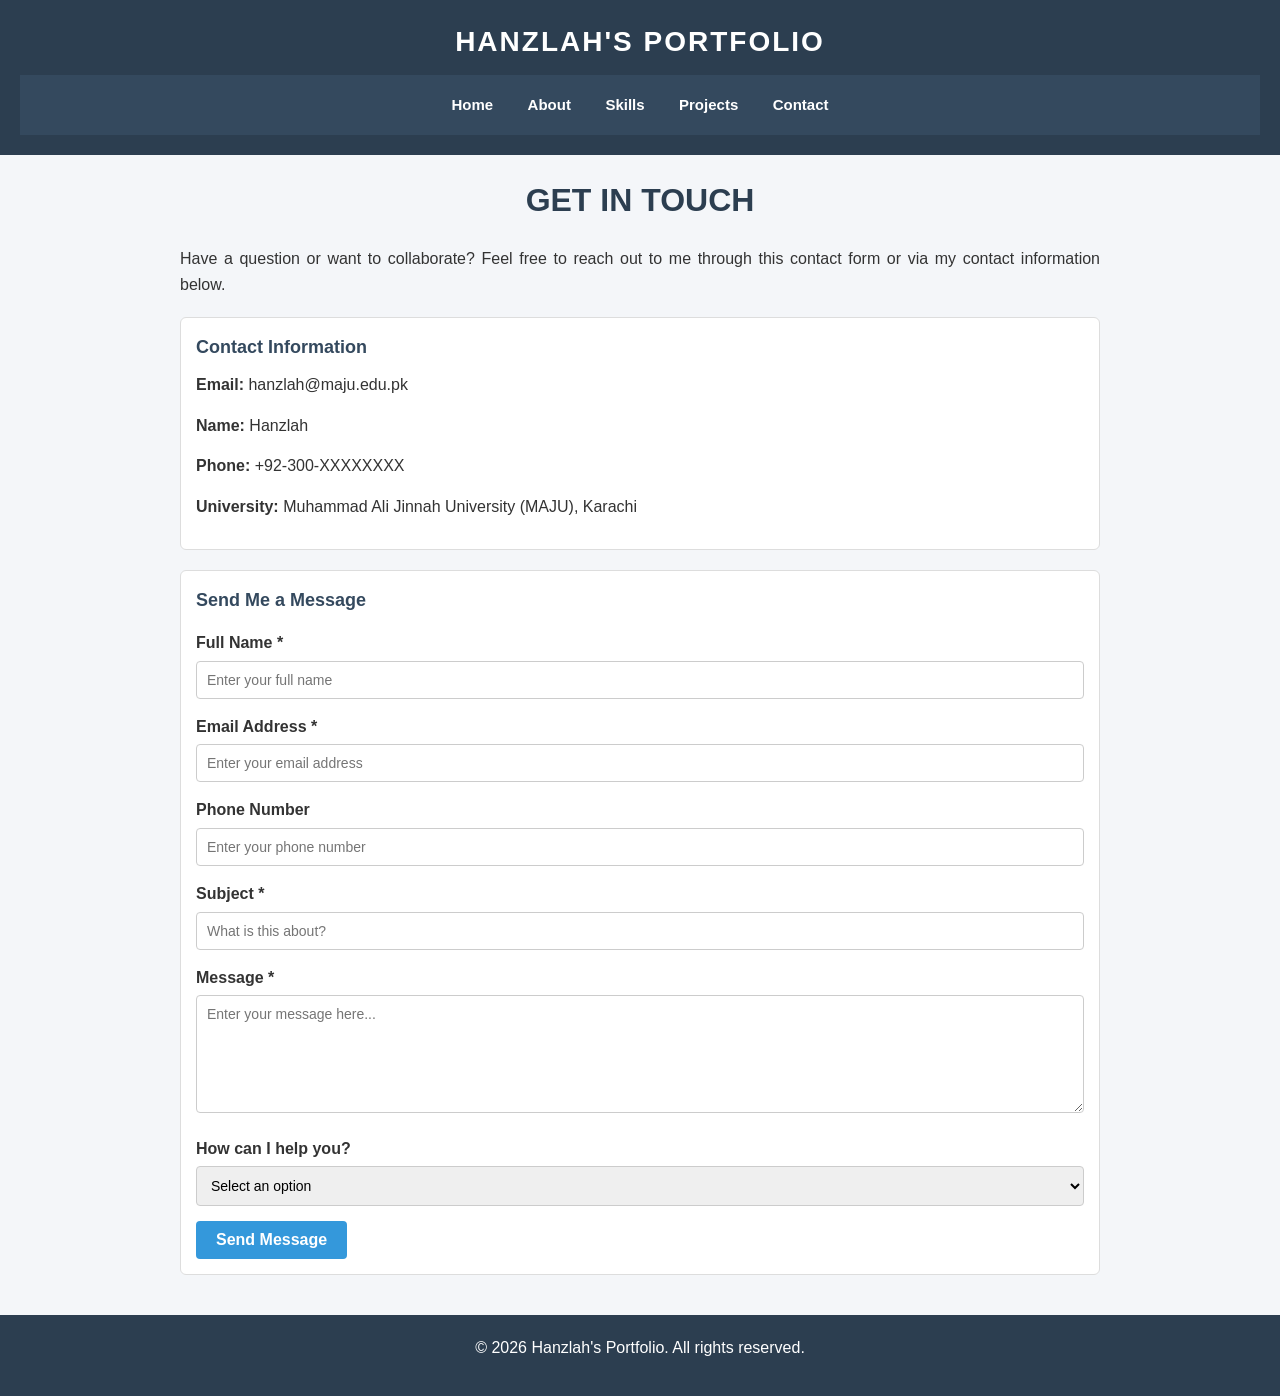
==== contact me.html @ bc557ce4 "Add files via upload" ====
<!DOCTYPE html>
<html lang="en">
<head>
    <meta charset="UTF-8">
    <meta name="viewport" content="width=device-width, initial-scale=1.0">
    <title>My Portfolio - Contact Me</title>
    <link rel='stylesheet' href='style.css'>
</head>
<body>
    <header>
        <div id="page-title">
            HANZLAH'S PORTFOLIO
        </div>
        <nav class="navbar">
            <a href="intro.html">Home</a>
            <a href="education.html">About</a>
            <a href="hobbies.html">Skills</a>
            <a href="projects.html">Projects</a>
            <a href="contact me.html">Contact</a>
        </nav>
    </header>

    <main>
        <article>
            <div class="container">
                <h1>GET IN TOUCH</h1>
                <p>Have a question or want to collaborate? Feel free to reach out to me through this contact form or via my contact information below.</p>

                <div class="section">
                    <h3>Contact Information</h3>
                    <p><strong>Email:</strong> hanzlah@maju.edu.pk</p>
                    <p><strong>Name:</strong> Hanzlah</p>
                    <p><strong>Phone:</strong> +92-300-XXXXXXXX</p>
                    <p><strong>University:</strong> Muhammad Ali Jinnah University (MAJU), Karachi</p>
                </div>

                <div class="section">
                    <h3>Send Me a Message</h3>
                    <form action="https://formsubmit.co/0098c145f335b157dd7a50f7dbe7843c" method="POST" class="contact-form">
                        <div class="form-group">
                            <label for="name">Full Name *</label>
                            <input type="text" id="name" name="name" placeholder="Enter your full name" required>
                        </div>

                        <div class="form-group">
                            <label for="email">Email Address *</label>
                            <input type="email" id="email" name="email" placeholder="Enter your email address" required>
                        </div>

                        <div class="form-group">
                            <label for="phone">Phone Number</label>
                            <input type="tel" id="phone" name="phone" placeholder="Enter your phone number">
                        </div>

                        <div class="form-group">
                            <label for="subject">Subject *</label>
                            <input type="text" id="subject" name="subject" placeholder="What is this about?" required>
                        </div>

                        <div class="form-group">
                            <label for="message">Message *</label>
                            <textarea id="message" name="message" placeholder="Enter your message here..." rows="6" required></textarea>
                        </div>

                        <div class="form-group">
                            <label for="category">How can I help you?</label>
                            <select id="category" name="category">
                                <option value="">Select an option</option>
                                <option value="project">I have a project for you</option>
                                <option value="collaboration">I want to collaborate</option>
                                <option value="feedback">I want to give feedback</option>
                                <option value="other">Other</option>
                            </select>
                        </div>

                        <button type="submit">Send Message</button>
                    </form>
                </div>

            </div>
        </article>
    </main>

    <footer>
        <p>© 2026 Hanzlah's Portfolio. All rights reserved.</p>
    </footer>
</body>
</html>
---- style.css ----
/* 1. Universal Selector - Practices Universal selector */
* {
    margin: 0;
    padding: 0;
    box-sizing: border-box;
}

/* 2. Element Selectors - Practices Element selectors */
body {
    font-family: Arial, Helvetica, sans-serif; /* Practices font-family */
    font-size: 16px; /* Practices font-size */
    line-height: 1.6;
    color: #333333; /* Practices HEX colors */
    background-color: #f4f6f9; /* Practices background-color and HEX */
}

header {
    background-color: rgb(44, 62, 80); /* Practices RGB color */
    color: #ffffff; /* Practices HEX color */
    padding: 20px; /* Practices padding (Box model) */
    text-align: center; /* Practices text alignment */
}

footer {
    background-color: rgb(44, 62, 80); /* Practices RGB color */
    color: #ffffff; /* Practices HEX color */
    padding: 20px; /* Practices padding (Box model) */
    text-align: center; /* Practices text alignment */
}

h1 {
    font-size: 32px; /* Practices font-size */
    font-weight: bold; /* Practices font-weight */
    color: rgb(44, 62, 80); /* Practices RGB color */
    margin-bottom: 20px; /* Practices margin (Box model) */
    text-align: center; /* Practices text alignment */
}

h2 {
    font-size: 24px; /* Practices font-size */
    font-weight: bold; /* Practices font-weight */
    color: #2c3e50; /* Practices HEX color */
    margin: 15px 0; /* Practices margin (Box model) */
    border-bottom: 2px solid #2c3e50; /* Practices border (Box model) */
    padding-bottom: 5px; /* Practices padding (Box model) */
}

h3 {
    font-size: 18px; /* Practices font-size */
    font-weight: bold; /* Practices font-weight */
    color: #34495e;
    margin-bottom: 10px; /* Practices margin (Box model) */
}

p {
    margin-bottom: 15px; /* Practices margin (Box model) */
    text-align: justify; /* Practices text alignment */
}

img {
    display: block;
    max-width: 100%;
    height: auto;
    margin: 20px auto; /* Practices margin (Box model) */
    border: 3px solid #cccccc; /* Practices border (Box model) */
    border-radius: 8px; /* Practices border-radius (Box model) */
    padding: 5px; /* Practices padding (Box model) */
}

table {
    width: 100%;
    border-collapse: collapse;
    margin: 20px 0; /* Practices margin (Box model) */
}

th {
    background-color: rgb(52, 152, 219); /* Practices RGB color */
    color: #ffffff; /* Practices HEX color */
    padding: 10px; /* Practices padding (Box model) */
    font-weight: bold; /* Practices font-weight */
    border: 1px solid #dddddd; /* Practices border (Box model) */
    text-align: left; /* Practices text alignment */
}

td {
    padding: 10px; /* Practices padding (Box model) */
    border: 1px solid #dddddd; /* Practices border (Box model) */
    text-align: left; /* Practices text alignment */
}

ul, ol {
    margin-left: 30px;
    margin-bottom: 20px; /* Practices margin (Box model) */
}

li {
    margin-bottom: 5px; /* Practices margin (Box model) */
}

/* 3. ID Selector - Practices ID selector */
#page-title {
    font-size: 28px; /* Practices font-size */
    font-weight: bold; /* Practices font-weight */
    letter-spacing: 2px;
}

/* 4. Class Selectors - Practices Class selectors */

/* Container wrapper (Kept in HTML, but removed shadow/visual box styling in CSS) */
.container {
    max-width: 960px; /* Limits width nicely */
    margin: 0 auto; /* Centers the content */
    padding: 20px; /* Practices padding (Box model) */
}

/* Section styling without shadow/boxes */
.section {
    margin: 20px 0; /* Practices margin (Box model) */
    padding: 15px; /* Practices padding (Box model) */
    border: 1px solid #dddddd; /* Practices border (Box model) */
    border-radius: 6px; /* Practices border-radius (Box model) */
    background-color: #ffffff; /* Simple white background for sections */
}

/* Navigation Bars styling as required by Task 08 */
.navbar {
    background-color: rgb(52, 73, 94); /* Background color (RGB) */
    padding: 10px; /* Padding */
    text-align: center; /* Text alignment */
    margin-top: 10px;
}

.navbar a {
    color: #ffffff; /* Text color (HEX) */
    text-decoration: none;
    padding: 8px 15px; /* Padding */
    font-size: 15px; /* Font size */
    font-weight: bold; /* Font weight */
    display: inline-block;
}

a:hover {
    color: red; 
}

.navbar a:hover{
    background-color: #1abc9c; /* Clean hover color change */
    border-radius: 4px; /* Border radius */
}

/* Social links container custom styling */
.social-links a {
    margin-right: 20px; /* practices margin (box model) */
    font-size: 18px; /* practices font-size */
    font-weight: bold; /* practices font-weight */
}

/* Profile image custom styling */
.profile-image {
    width: 150px;
    height: 150px;
    border-radius: 50%; /* Border radius */
    border: 4px solid #ffffff; /* Border */
    margin: 10px auto; /* Margin */
}

/* Simple Form Styling */
.contact-form {
    margin-top: 15px;
}

.form-group {
    margin-bottom: 15px;
}

label {
    display: block;
    margin-bottom: 5px;
    font-weight: bold;
}

input[type="text"],
input[type="email"],
input[type="tel"],
textarea,
select {
    width: 100%;
    padding: 10px;
    border: 1px solid #cccccc;
    border-radius: 4px;
    font-family: inherit;
    font-size: 14px;
}


button {
    background-color: #3498db;
    color: #ffffff;
    padding: 10px 20px;
    border: none;
    border-radius: 4px;
    font-size: 16px;
    font-weight: bold;
    cursor: pointer;
}

button:hover {
    background-color: #2980b9;
}

footer p{
    color:#ffffff;
    text-align: center;
}
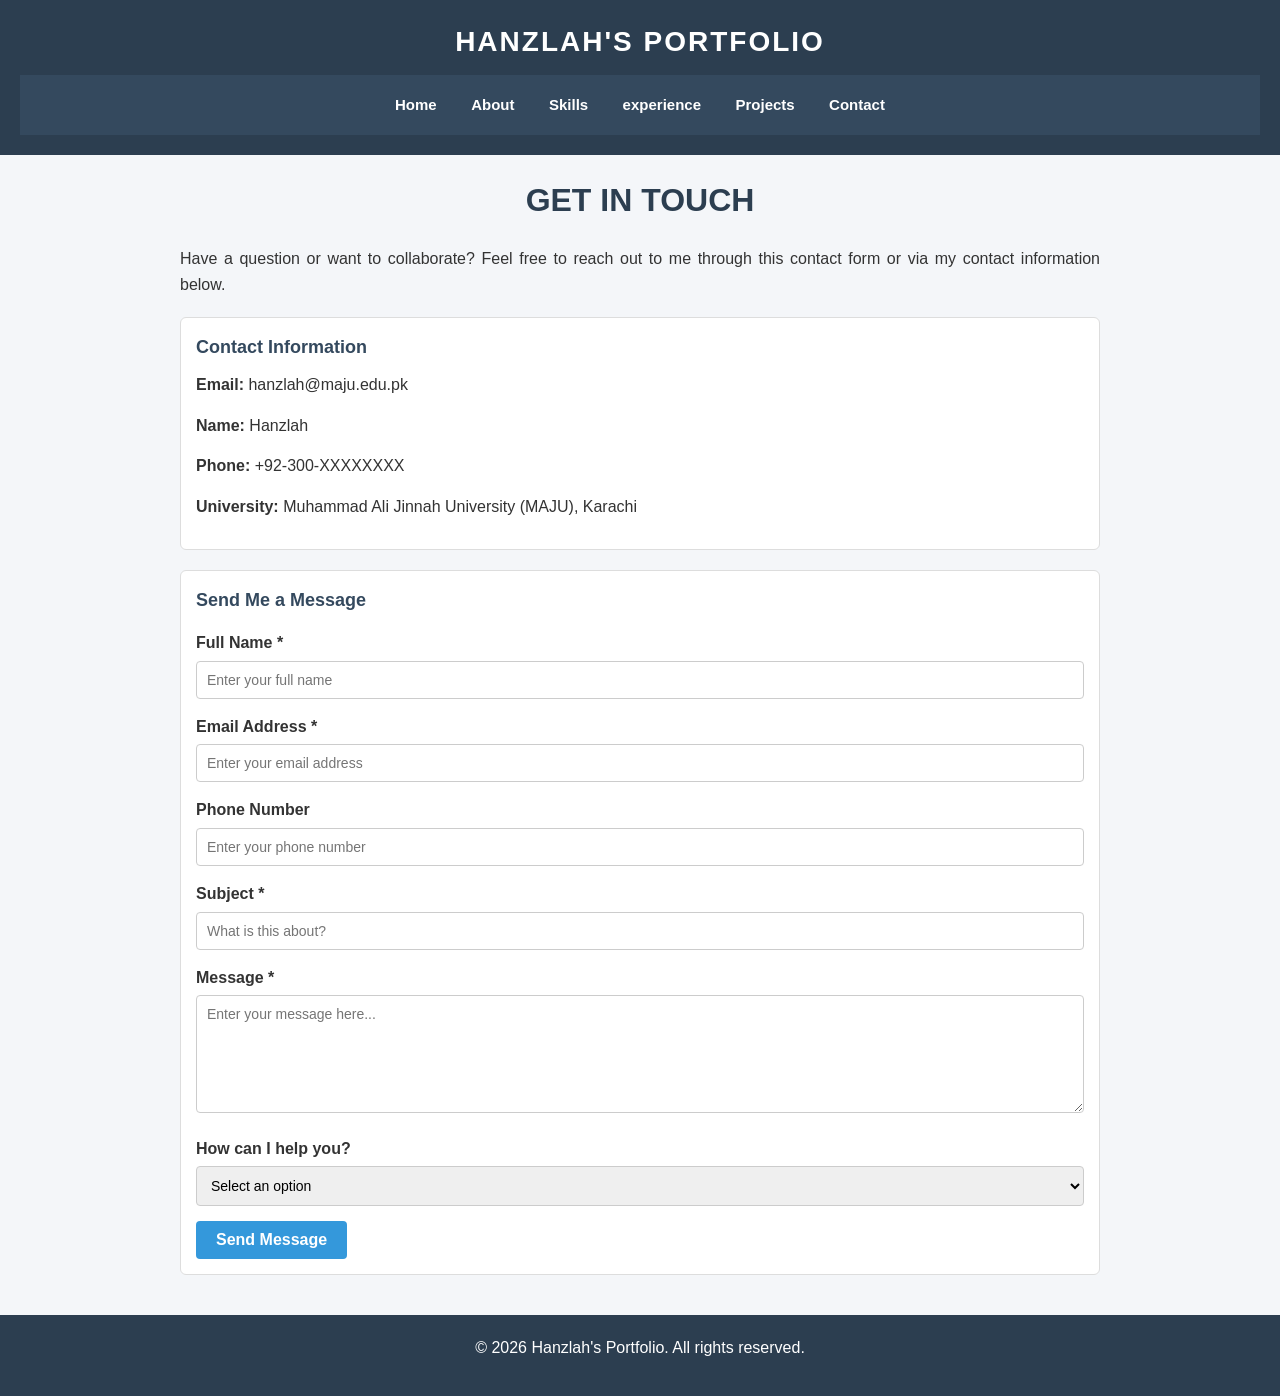
==== commit c73a58b5: "Update contact me.html" ====
--- a/contact me.html
+++ b/contact me.html
@@ -15,6 +15,7 @@
             <a href="intro.html">Home</a>
             <a href="education.html">About</a>
             <a href="hobbies.html">Skills</a>
+            <a href="experience.html">experience</a>
             <a href="projects.html">Projects</a>
             <a href="contact me.html">Contact</a>
         </nav>
@@ -85,4 +86,4 @@
         <p>© 2026 Hanzlah's Portfolio. All rights reserved.</p>
     </footer>
 </body>
-</html>+</html>
